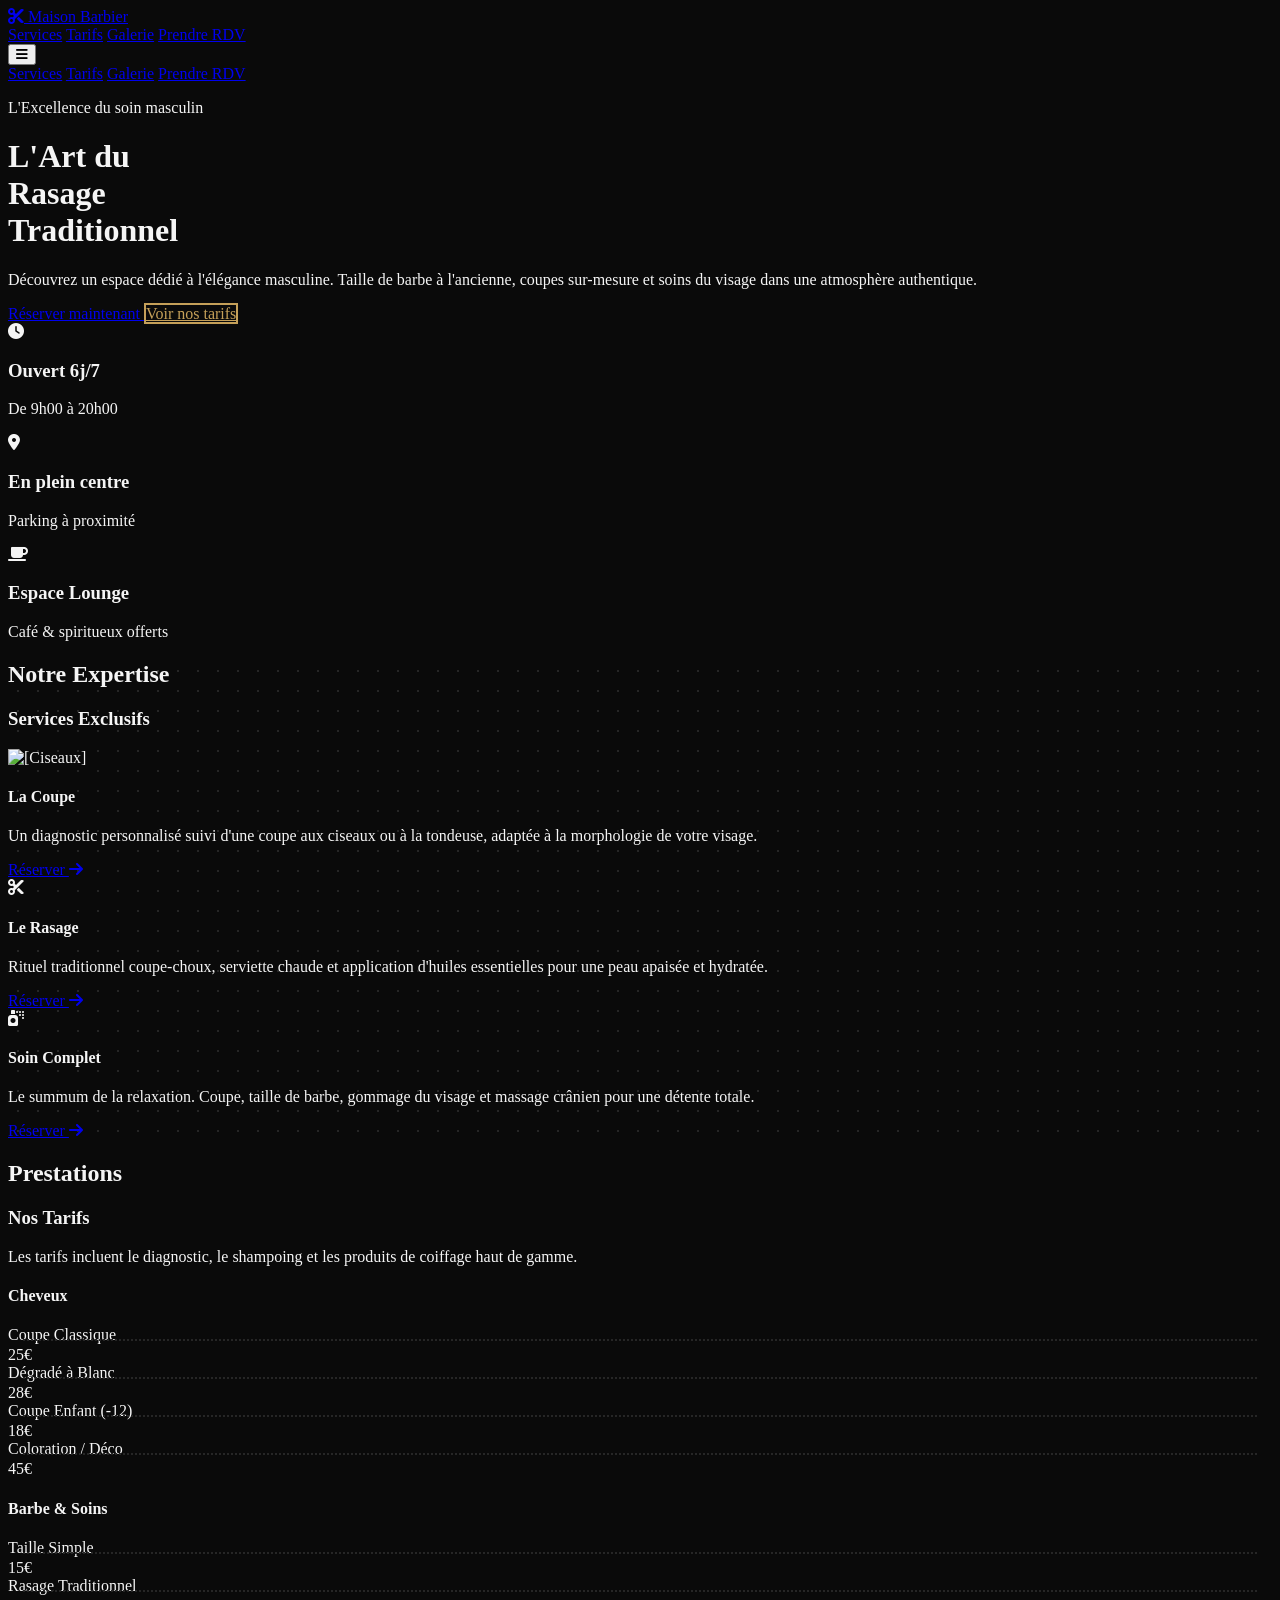
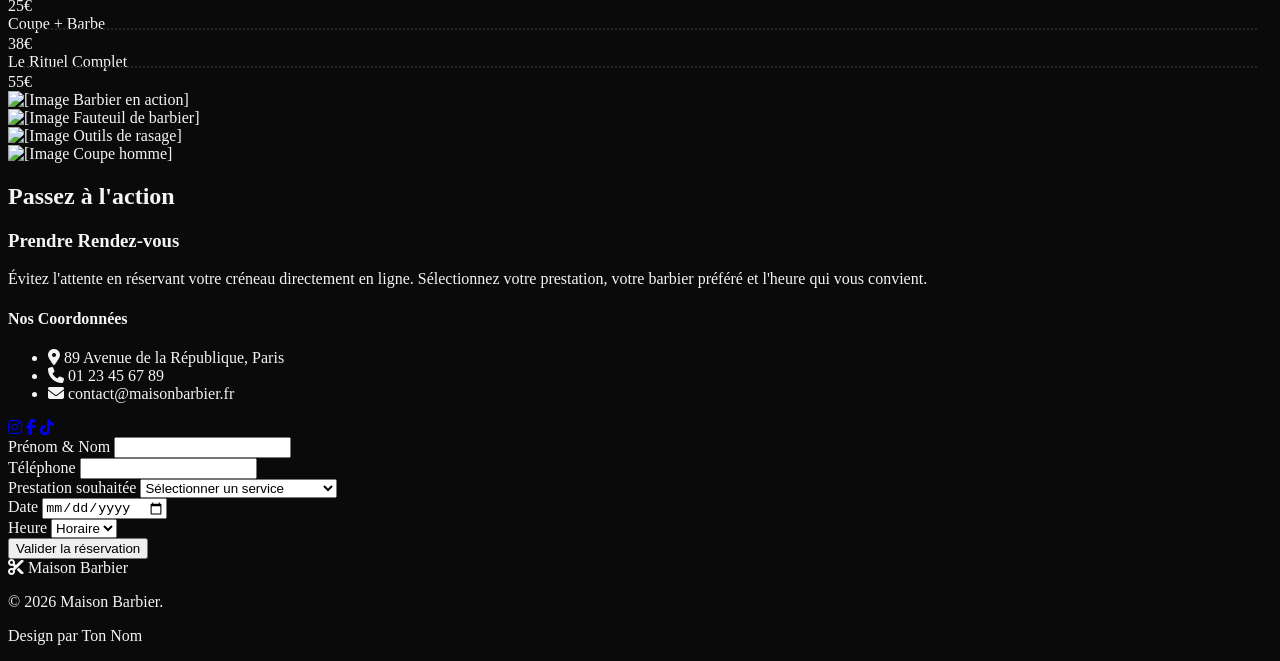
==== barber.html @ 17a3c917 "My porfolio v1" ====
<!DOCTYPE html>
<html lang="fr" class="scroll-smooth">
<head>
<meta charset="UTF-8">
<meta name="viewport" content="width=device-width, initial-scale=1.0">
<title>Maison Barbier | Coiffeur & Barbier Traditionnel</title>
<script src="https://cdn.tailwindcss.com"></script>
<link href="https://fonts.googleapis.com/css2?family=Oswald:wght@400;500;700&family=Inter:wght@300;400;600&display=swap" rel="stylesheet">
<link rel="stylesheet" href="https://cdnjs.cloudflare.com/ajax/libs/font-awesome/6.4.0/css/all.min.css">
<script>
tailwind.config = {
theme: {
extend: {
fontFamily: {
display: ['Oswald', 'sans-serif'],
sans: ['Inter', 'sans-serif']
},
colors: {
barber: {
black: '#0a0a0a',
dark: '#171717',
gray: '#262626',
gold: '#c5a059',
light: '#f5f5f5'
}
}
}
}
}
</script>
<style>
body {
background-color: #0a0a0a;
color: #f5f5f5;
}
.hero-bg {
background-image: linear-gradient(to right, rgba(10, 10, 10, 0.9), rgba(10, 10, 10, 0.4)), url('https://images.unsplash.com/photo-1585747860715-2ba37e788b70?q=80&w=1920&auto=format&fit=crop');
background-size: cover;
background-position: center;
background-attachment: fixed;
}
.pattern-bg {
background-image: radial-gradient(#262626 1px, transparent 1px);
background-size: 20px 20px;
}
.reveal {
opacity: 0;
transform: translateY(30px);
transition: all 0.7s ease-out;
}
.reveal.active {
opacity: 1;
transform: translateY(0);
}
#navbar {
transition: all 0.3s ease;
}
.scrolled {
background-color: #0a0a0a;
border-bottom: 1px solid #262626;
box-shadow: 0 4px 20px rgba(0, 0, 0, 0.8);
}
.price-dots {
flex-grow: 1;
border-bottom: 2px dotted #262626;
margin: 0 15px;
position: relative;
top: -5px;
}
.btn-outline {
border: 2px solid #c5a059;
color: #c5a059;
transition: all 0.3s ease;
}
.btn-outline:hover {
background-color: #c5a059;
color: #0a0a0a;
}
</style>
</head>
<body class="font-sans antialiased selection:bg-barber-gold selection:text-barber-black">

<nav id="navbar" class="fixed w-full z-50 top-0 py-5 transition-all duration-300">
<div class="max-w-7xl mx-auto px-4 sm:px-6 lg:px-8">
<div class="flex justify-between items-center">
<a href="#" class="flex items-center gap-3">
<i class="fas fa-cut text-barber-gold text-2xl transform -rotate-45"></i>
<span class="font-display font-bold text-2xl tracking-widest uppercase text-white">Maison Barbier</span>
</a>
<div class="hidden md:flex space-x-8 items-center font-display tracking-wider uppercase text-sm">
<a href="#services" class="text-gray-300 hover:text-barber-gold transition-colors">Services</a>
<a href="#tarifs" class="text-gray-300 hover:text-barber-gold transition-colors">Tarifs</a>
<a href="#galerie" class="text-gray-300 hover:text-barber-gold transition-colors">Galerie</a>
<a href="#reservation" class="bg-barber-gold text-barber-black px-6 py-2 hover:bg-white transition-colors font-bold">Prendre RDV</a>
</div>
<button id="mobile-btn" class="md:hidden text-white text-2xl hover:text-barber-gold transition-colors">
<i class="fas fa-bars"></i>
</button>
</div>
</div>
<div id="mobile-menu" class="hidden bg-barber-black absolute top-full left-0 w-full flex flex-col px-4 py-6 space-y-4 border-t border-barber-gray text-center font-display uppercase tracking-wider">
<a href="#services" class="text-gray-300 hover:text-barber-gold py-2">Services</a>
<a href="#tarifs" class="text-gray-300 hover:text-barber-gold py-2">Tarifs</a>
<a href="#galerie" class="text-gray-300 hover:text-barber-gold py-2">Galerie</a>
<a href="#reservation" class="bg-barber-gold text-barber-black py-3 font-bold mt-4">Prendre RDV</a>
</div>
</nav>

<header class="hero-bg min-h-screen flex items-center pt-20">
<div class="max-w-7xl mx-auto px-4 sm:px-6 lg:px-8 w-full">
<div class="max-w-2xl reveal">
<div class="flex items-center gap-4 mb-6">
<div class="h-0.5 w-12 bg-barber-gold"></div>
<p class="text-barber-gold font-display tracking-[0.2em] uppercase text-sm font-bold">L'Excellence du soin masculin</p>
</div>
<h1 class="text-6xl md:text-8xl font-display font-bold text-white mb-6 uppercase leading-none tracking-tight">
L'Art du<br>Rasage<br>Traditionnel
</h1>
<p class="text-gray-400 text-lg mb-10 font-light leading-relaxed max-w-lg">
Découvrez un espace dédié à l'élégance masculine. Taille de barbe à l'ancienne, coupes sur-mesure et soins du visage dans une atmosphère authentique.
</p>
<div class="flex flex-col sm:flex-row gap-4">
<a href="#reservation" class="bg-barber-gold text-barber-black text-center px-8 py-4 font-display font-bold uppercase tracking-wider hover:bg-white transition-colors">
Réserver maintenant
</a>
<a href="#tarifs" class="btn-outline text-center px-8 py-4 font-display font-bold uppercase tracking-wider">
Voir nos tarifs
</a>
</div>
</div>
</div>
</header>

<section class="py-12 bg-barber-gold text-barber-black">
<div class="max-w-7xl mx-auto px-4 sm:px-6 lg:px-8">
<div class="grid grid-cols-1 md:grid-cols-3 gap-8 text-center divide-y md:divide-y-0 md:divide-x divide-barber-black/20">
<div class="py-4 reveal">
<i class="fas fa-clock text-3xl mb-3"></i>
<h3 class="font-display font-bold uppercase tracking-wider mb-1">Ouvert 6j/7</h3>
<p class="text-sm font-semibold opacity-80">De 9h00 à 20h00</p>
</div>
<div class="py-4 reveal" style="transition-delay: 100ms;">
<i class="fas fa-map-marker-alt text-3xl mb-3"></i>
<h3 class="font-display font-bold uppercase tracking-wider mb-1">En plein centre</h3>
<p class="text-sm font-semibold opacity-80">Parking à proximité</p>
</div>
<div class="py-4 reveal" style="transition-delay: 200ms;">
<i class="fas fa-coffee text-3xl mb-3"></i>
<h3 class="font-display font-bold uppercase tracking-wider mb-1">Espace Lounge</h3>
<p class="text-sm font-semibold opacity-80">Café & spiritueux offerts</p>
</div>
</div>
</div>
</section>

<section id="services" class="py-24 bg-barber-dark pattern-bg">
<div class="max-w-7xl mx-auto px-4 sm:px-6 lg:px-8">
<div class="text-center mb-16 reveal">
<h2 class="text-barber-gold font-display tracking-[0.2em] uppercase text-sm font-bold mb-2">Notre Expertise</h2>
<h3 class="text-4xl md:text-5xl font-display font-bold text-white uppercase tracking-tight">Services Exclusifs</h3>
</div>
<div class="grid grid-cols-1 md:grid-cols-3 gap-8">
<div class="bg-barber-black p-8 border border-barber-gray hover:border-barber-gold transition-colors group reveal">
<div class="w-16 h-16 bg-barber-gray flex items-center justify-center rounded mb-6 group-hover:bg-barber-gold transition-colors">
<img src="https://api.iconify.design/ph/scissors-bold.svg?color=%23c5a059" alt="[Ciseaux]" class="w-8 h-8 group-hover:filter group-hover:brightness-0">
</div>
<h4 class="text-2xl font-display font-bold text-white uppercase tracking-wide mb-4">La Coupe</h4>
<p class="text-gray-400 font-light leading-relaxed mb-6">Un diagnostic personnalisé suivi d'une coupe aux ciseaux ou à la tondeuse, adaptée à la morphologie de votre visage.</p>
<a href="#reservation" class="text-barber-gold font-display font-bold uppercase tracking-wider text-sm flex items-center group-hover:text-white transition-colors">Réserver <i class="fas fa-arrow-right ml-2"></i></a>
</div>
<div class="bg-barber-black p-8 border border-barber-gray hover:border-barber-gold transition-colors group reveal" style="transition-delay: 100ms;">
<div class="w-16 h-16 bg-barber-gray flex items-center justify-center rounded mb-6 group-hover:bg-barber-gold transition-colors">
<i class="fas fa-cut text-2xl text-barber-gold group-hover:text-barber-black transition-colors"></i>
</div>
<h4 class="text-2xl font-display font-bold text-white uppercase tracking-wide mb-4">Le Rasage</h4>
<p class="text-gray-400 font-light leading-relaxed mb-6">Rituel traditionnel coupe-choux, serviette chaude et application d'huiles essentielles pour une peau apaisée et hydratée.</p>
<a href="#reservation" class="text-barber-gold font-display font-bold uppercase tracking-wider text-sm flex items-center group-hover:text-white transition-colors">Réserver <i class="fas fa-arrow-right ml-2"></i></a>
</div>
<div class="bg-barber-black p-8 border border-barber-gray hover:border-barber-gold transition-colors group reveal" style="transition-delay: 200ms;">
<div class="w-16 h-16 bg-barber-gray flex items-center justify-center rounded mb-6 group-hover:bg-barber-gold transition-colors">
<i class="fas fa-spray-can text-2xl text-barber-gold group-hover:text-barber-black transition-colors"></i>
</div>
<h4 class="text-2xl font-display font-bold text-white uppercase tracking-wide mb-4">Soin Complet</h4>
<p class="text-gray-400 font-light leading-relaxed mb-6">Le summum de la relaxation. Coupe, taille de barbe, gommage du visage et massage crânien pour une détente totale.</p>
<a href="#reservation" class="text-barber-gold font-display font-bold uppercase tracking-wider text-sm flex items-center group-hover:text-white transition-colors">Réserver <i class="fas fa-arrow-right ml-2"></i></a>
</div>
</div>
</div>
</section>

<section id="tarifs" class="py-24 bg-barber-black">
<div class="max-w-5xl mx-auto px-4 sm:px-6 lg:px-8">
<div class="flex flex-col md:flex-row justify-between items-center mb-16 reveal gap-6">
<div>
<h2 class="text-barber-gold font-display tracking-[0.2em] uppercase text-sm font-bold mb-2">Prestations</h2>
<h3 class="text-4xl md:text-5xl font-display font-bold text-white uppercase tracking-tight">Nos Tarifs</h3>
</div>
<div class="text-gray-400 font-light italic border-l-4 border-barber-gold pl-4 max-w-sm">
Les tarifs incluent le diagnostic, le shampoing et les produits de coiffage haut de gamme.
</div>
</div>

<div class="grid grid-cols-1 md:grid-cols-2 gap-12 lg:gap-20">
<div class="reveal">
<h4 class="text-2xl font-display font-bold text-white uppercase tracking-wide mb-8 pb-4 border-b border-barber-gray">Cheveux</h4>
<div class="space-y-6">
<div class="flex items-center">
<span class="text-lg font-bold text-white uppercase tracking-wider">Coupe Classique</span>
<div class="price-dots"></div>
<span class="text-2xl font-display font-bold text-barber-gold">25€</span>
</div>
<div class="flex items-center">
<span class="text-lg font-bold text-white uppercase tracking-wider">Dégradé à Blanc</span>
<div class="price-dots"></div>
<span class="text-2xl font-display font-bold text-barber-gold">28€</span>
</div>
<div class="flex items-center">
<span class="text-lg font-bold text-white uppercase tracking-wider">Coupe Enfant (-12)</span>
<div class="price-dots"></div>
<span class="text-2xl font-display font-bold text-barber-gold">18€</span>
</div>
<div class="flex items-center">
<span class="text-lg font-bold text-white uppercase tracking-wider">Coloration / Déco</span>
<div class="price-dots"></div>
<span class="text-2xl font-display font-bold text-barber-gold">45€</span>
</div>
</div>
</div>
<div class="reveal" style="transition-delay: 100ms;">
<h4 class="text-2xl font-display font-bold text-white uppercase tracking-wide mb-8 pb-4 border-b border-barber-gray">Barbe & Soins</h4>
<div class="space-y-6">
<div class="flex items-center">
<span class="text-lg font-bold text-white uppercase tracking-wider">Taille Simple</span>
<div class="price-dots"></div>
<span class="text-2xl font-display font-bold text-barber-gold">15€</span>
</div>
<div class="flex items-center">
<span class="text-lg font-bold text-white uppercase tracking-wider">Rasage Traditionnel</span>
<div class="price-dots"></div>
<span class="text-2xl font-display font-bold text-barber-gold">25€</span>
</div>
<div class="flex items-center">
<span class="text-lg font-bold text-white uppercase tracking-wider">Coupe + Barbe</span>
<div class="price-dots"></div>
<span class="text-2xl font-display font-bold text-barber-gold">38€</span>
</div>
<div class="flex items-center">
<span class="text-lg font-bold text-white uppercase tracking-wider">Le Rituel Complet</span>
<div class="price-dots"></div>
<span class="text-2xl font-display font-bold text-barber-gold">55€</span>
</div>
</div>
</div>
</div>
</div>
</section>

<section id="galerie" class="py-2 bg-barber-dark">
<div class="grid grid-cols-2 md:grid-cols-4 gap-1">
<div class="h-64 md:h-80 overflow-hidden reveal">
<img src="https://images.unsplash.com/photo-1621605815971-fbc98d665033?q=80&w=800&auto=format&fit=crop" alt="[Image Barbier en action]" class="w-full h-full object-cover grayscale hover:grayscale-0 transition-all duration-500 transform hover:scale-105">
</div>
<div class="h-64 md:h-80 overflow-hidden reveal" style="transition-delay: 100ms;">
<img src="https://images.unsplash.com/photo-1599351431202-1e0f0137899a?q=80&w=800&auto=format&fit=crop" alt="[Image Fauteuil de barbier]" class="w-full h-full object-cover grayscale hover:grayscale-0 transition-all duration-500 transform hover:scale-105">
</div>
<div class="h-64 md:h-80 overflow-hidden reveal" style="transition-delay: 200ms;">
<img src="https://images.unsplash.com/photo-1503951914875-452162b0f3f1?q=80&w=800&auto=format&fit=crop" alt="[Image Outils de rasage]" class="w-full h-full object-cover grayscale hover:grayscale-0 transition-all duration-500 transform hover:scale-105">
</div>
<div class="h-64 md:h-80 overflow-hidden reveal" style="transition-delay: 300ms;">
<img src="https://images.unsplash.com/photo-1622286342621-4bd786c2447c?q=80&w=800&auto=format&fit=crop" alt="[Image Coupe homme]" class="w-full h-full object-cover grayscale hover:grayscale-0 transition-all duration-500 transform hover:scale-105">
</div>
</div>
</section>

<section id="reservation" class="py-24 bg-barber-black relative overflow-hidden">
<div class="absolute top-0 right-0 w-1/2 h-full bg-barber-dark transform skew-x-12 translate-x-32 hidden lg:block"></div>
<div class="max-w-7xl mx-auto px-4 sm:px-6 lg:px-8 relative z-10">
<div class="grid grid-cols-1 lg:grid-cols-2 gap-16 items-center">
<div class="reveal">
<h2 class="text-barber-gold font-display tracking-[0.2em] uppercase text-sm font-bold mb-2">Passez à l'action</h2>
<h3 class="text-4xl md:text-5xl font-display font-bold text-white uppercase tracking-tight mb-6">Prendre Rendez-vous</h3>
<p class="text-gray-400 mb-10 font-light leading-relaxed">
Évitez l'attente en réservant votre créneau directement en ligne. Sélectionnez votre prestation, votre barbier préféré et l'heure qui vous convient.
</p>

<div class="bg-barber-dark p-8 border border-barber-gray mb-8">
<h4 class="font-display font-bold uppercase tracking-wider text-xl mb-4 border-b border-barber-gray pb-2 text-white">Nos Coordonnées</h4>
<ul class="space-y-4 text-gray-400 font-light">
<li class="flex items-center"><i class="fas fa-map-marker-alt text-barber-gold w-6 text-center mr-3"></i> 89 Avenue de la République, Paris</li>
<li class="flex items-center"><i class="fas fa-phone text-barber-gold w-6 text-center mr-3"></i> 01 23 45 67 89</li>
<li class="flex items-center"><i class="fas fa-envelope text-barber-gold w-6 text-center mr-3"></i> contact@maisonbarbier.fr</li>
</ul>
</div>
<div class="flex gap-4">
<a href="#" class="w-12 h-12 bg-barber-gray flex items-center justify-center rounded hover:bg-barber-gold hover:text-barber-black transition-colors text-white"><i class="fab fa-instagram text-xl"></i></a>
<a href="#" class="w-12 h-12 bg-barber-gray flex items-center justify-center rounded hover:bg-barber-gold hover:text-barber-black transition-colors text-white"><i class="fab fa-facebook-f text-xl"></i></a>
<a href="#" class="w-12 h-12 bg-barber-gray flex items-center justify-center rounded hover:bg-barber-gold hover:text-barber-black transition-colors text-white"><i class="fab fa-tiktok text-xl"></i></a>
</div>
</div>

<div class="bg-barber-gray p-8 md:p-10 reveal shadow-2xl">
<form onsubmit="event.preventDefault();" class="space-y-6">
<div class="grid grid-cols-1 md:grid-cols-2 gap-6">
<div>
<label class="block font-display tracking-widest uppercase text-xs text-gray-400 mb-2">Prénom & Nom</label>
<input type="text" required class="w-full bg-barber-black border border-barber-dark px-4 py-3 text-white focus:outline-none focus:border-barber-gold transition-colors">
</div>
<div>
<label class="block font-display tracking-widest uppercase text-xs text-gray-400 mb-2">Téléphone</label>
<input type="tel" required class="w-full bg-barber-black border border-barber-dark px-4 py-3 text-white focus:outline-none focus:border-barber-gold transition-colors">
</div>
</div>
<div>
<label class="block font-display tracking-widest uppercase text-xs text-gray-400 mb-2">Prestation souhaitée</label>
<select required class="w-full bg-barber-black border border-barber-dark px-4 py-3 text-white focus:outline-none focus:border-barber-gold transition-colors appearance-none">
<option value="" disabled selected>Sélectionner un service</option>
<option value="coupe">Coupe Classique ou Dégradé</option>
<option value="barbe">Taille de Barbe / Rasage</option>
<option value="complet">Coupe + Barbe</option>
<option value="rituel">Le Rituel Complet</option>
</select>
</div>
<div class="grid grid-cols-1 md:grid-cols-2 gap-6">
<div>
<label class="block font-display tracking-widest uppercase text-xs text-gray-400 mb-2">Date</label>
<input type="date" required class="w-full bg-barber-black border border-barber-dark px-4 py-3 text-gray-400 focus:text-white focus:outline-none focus:border-barber-gold transition-colors">
</div>
<div>
<label class="block font-display tracking-widest uppercase text-xs text-gray-400 mb-2">Heure</label>
<select required class="w-full bg-barber-black border border-barber-dark px-4 py-3 text-white focus:outline-none focus:border-barber-gold transition-colors appearance-none">
<option value="" disabled selected>Horaire</option>
<option value="09:00">09:00</option>
<option value="10:00">10:00</option>
<option value="11:00">11:00</option>
<option value="14:00">14:00</option>
<option value="15:00">15:00</option>
<option value="16:00">16:00</option>
<option value="17:00">17:00</option>
<option value="18:00">18:00</option>
</select>
</div>
</div>
<button type="submit" class="w-full bg-barber-gold text-barber-black font-display font-bold uppercase tracking-wider py-4 hover:bg-white transition-colors mt-4">
Valider la réservation
</button>
</form>
</div>
</div>
</div>
</section>

<footer class="bg-barber-black py-8 border-t border-barber-gray text-center">
<div class="max-w-7xl mx-auto px-4 flex flex-col md:flex-row justify-between items-center">
<div class="flex items-center gap-2 mb-4 md:mb-0">
<i class="fas fa-cut text-barber-gold transform -rotate-45"></i>
<span class="font-display font-bold uppercase tracking-widest text-white text-lg">Maison Barbier</span>
</div>
<p class="text-gray-500 text-sm font-light uppercase tracking-widest mb-4 md:mb-0">&copy; 2026 Maison Barbier.</p>
<p class="text-gray-500 text-sm font-light uppercase tracking-widest">Design par <span class="text-barber-gold font-bold">Ton Nom</span></p>
</div>
</footer>

<script>
const navbar = document.getElementById('navbar');
const mobileBtn = document.getElementById('mobile-btn');
const mobileMenu = document.getElementById('mobile-menu');

window.addEventListener('scroll', () => {
if (window.scrollY > 50) {
navbar.classList.add('scrolled');
navbar.classList.remove('py-5');
navbar.classList.add('py-3');
} else {
navbar.classList.remove('scrolled');
navbar.classList.add('py-5');
navbar.classList.remove('py-3');
}
});

mobileBtn.addEventListener('click', () => {
mobileMenu.classList.toggle('hidden');
});

mobileMenu.querySelectorAll('a').forEach(link => {
link.addEventListener('click', () => {
mobileMenu.classList.add('hidden');
});
});

const reveals = document.querySelectorAll('.reveal');
const revealOnScroll = new IntersectionObserver((entries, observer) => {
entries.forEach(entry => {
if (entry.isIntersecting) {
entry.target.classList.add('active');
observer.unobserve(entry.target);
}
});
}, {
threshold: 0.15,
rootMargin: "0px 0px -50px 0px"
});

reveals.forEach(reveal => {
revealOnScroll.observe(reveal);
});
</script>

</body>
</html>
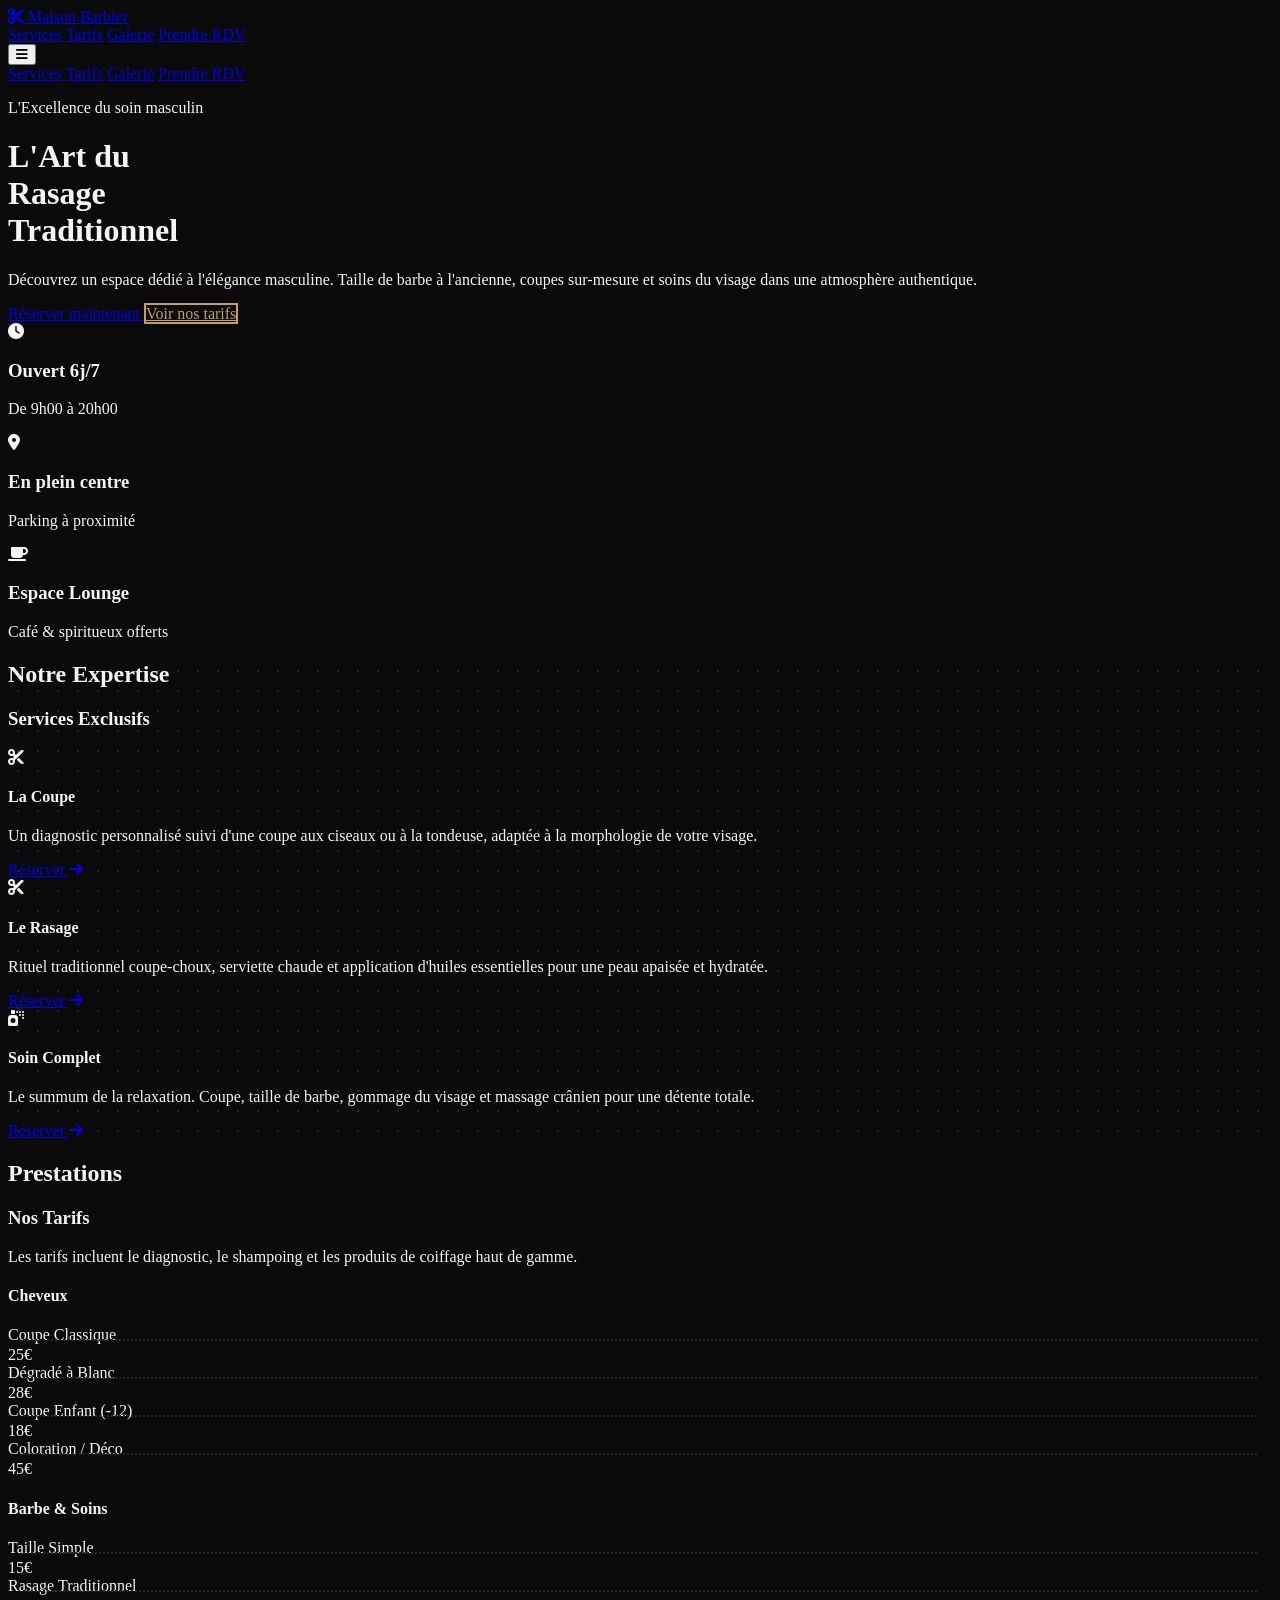
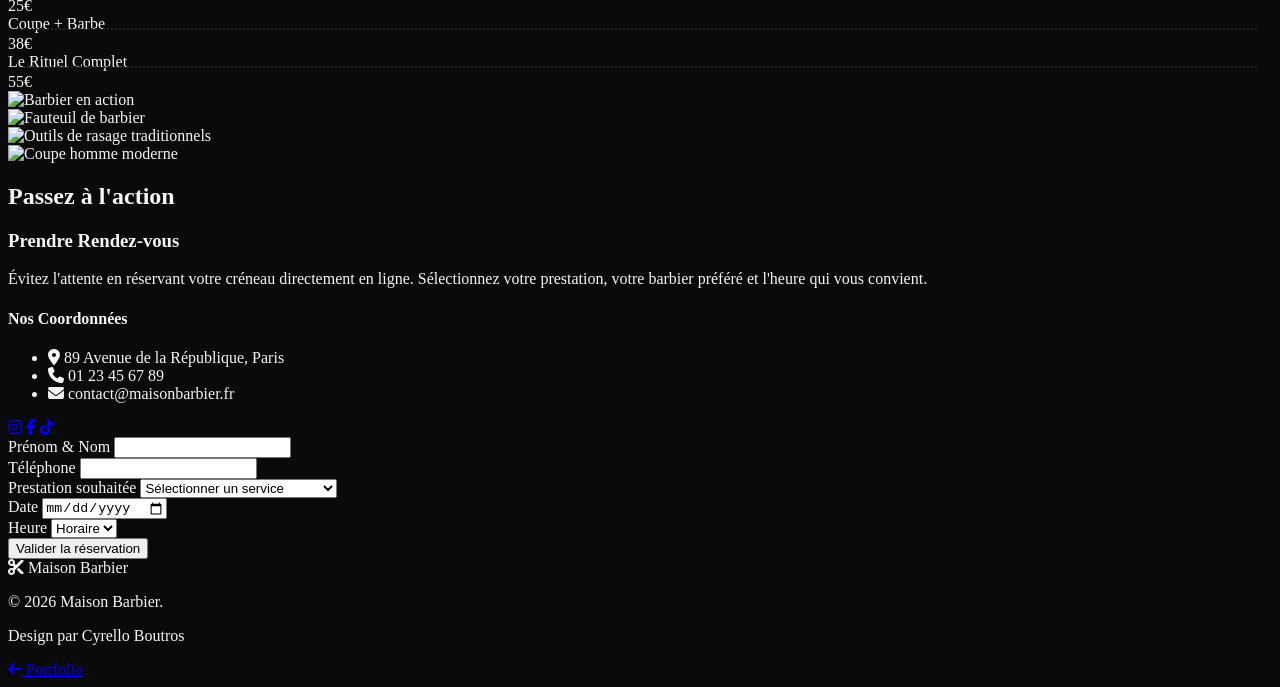
==== commit e76bad80: "modif features" ====
--- a/barber.html
+++ b/barber.html
@@ -39,6 +39,11 @@
 background-position: center;
 background-attachment: fixed;
 }
+@media (max-width: 768px) {
+.hero-bg {
+background-attachment: scroll;
+}
+}
 .pattern-bg {
 background-image: radial-gradient(#262626 1px, transparent 1px);
 background-size: 20px 20px;
@@ -162,7 +167,7 @@
 <div class="grid grid-cols-1 md:grid-cols-3 gap-8">
 <div class="bg-barber-black p-8 border border-barber-gray hover:border-barber-gold transition-colors group reveal">
 <div class="w-16 h-16 bg-barber-gray flex items-center justify-center rounded mb-6 group-hover:bg-barber-gold transition-colors">
-<img src="https://api.iconify.design/ph/scissors-bold.svg?color=%23c5a059" alt="[Ciseaux]" class="w-8 h-8 group-hover:filter group-hover:brightness-0">
+<i class="fas fa-scissors text-2xl text-barber-gold group-hover:text-barber-black transition-colors"></i>
 </div>
 <h4 class="text-2xl font-display font-bold text-white uppercase tracking-wide mb-4">La Coupe</h4>
 <p class="text-gray-400 font-light leading-relaxed mb-6">Un diagnostic personnalisé suivi d'une coupe aux ciseaux ou à la tondeuse, adaptée à la morphologie de votre visage.</p>
@@ -255,19 +260,19 @@
 </div>
 </section>
 
-<section id="galerie" class="py-2 bg-barber-dark">
+<section id="galerie" class="bg-barber-dark">
 <div class="grid grid-cols-2 md:grid-cols-4 gap-1">
 <div class="h-64 md:h-80 overflow-hidden reveal">
-<img src="https://images.unsplash.com/photo-1621605815971-fbc98d665033?q=80&w=800&auto=format&fit=crop" alt="[Image Barbier en action]" class="w-full h-full object-cover grayscale hover:grayscale-0 transition-all duration-500 transform hover:scale-105">
+<img src="https://images.unsplash.com/photo-1621605815971-fbc98d665033?q=80&w=800&auto=format&fit=crop" alt="Barbier en action" class="w-full h-full object-cover grayscale hover:grayscale-0 transition-all duration-500 transform hover:scale-105">
 </div>
 <div class="h-64 md:h-80 overflow-hidden reveal" style="transition-delay: 100ms;">
-<img src="https://images.unsplash.com/photo-1599351431202-1e0f0137899a?q=80&w=800&auto=format&fit=crop" alt="[Image Fauteuil de barbier]" class="w-full h-full object-cover grayscale hover:grayscale-0 transition-all duration-500 transform hover:scale-105">
+<img src="https://images.unsplash.com/photo-1599351431202-1e0f0137899a?q=80&w=800&auto=format&fit=crop" alt="Fauteuil de barbier" class="w-full h-full object-cover grayscale hover:grayscale-0 transition-all duration-500 transform hover:scale-105">
 </div>
 <div class="h-64 md:h-80 overflow-hidden reveal" style="transition-delay: 200ms;">
-<img src="https://images.unsplash.com/photo-1503951914875-452162b0f3f1?q=80&w=800&auto=format&fit=crop" alt="[Image Outils de rasage]" class="w-full h-full object-cover grayscale hover:grayscale-0 transition-all duration-500 transform hover:scale-105">
+<img src="https://images.unsplash.com/photo-1503951914875-452162b0f3f1?q=80&w=800&auto=format&fit=crop" alt="Outils de rasage traditionnels" class="w-full h-full object-cover grayscale hover:grayscale-0 transition-all duration-500 transform hover:scale-105">
 </div>
 <div class="h-64 md:h-80 overflow-hidden reveal" style="transition-delay: 300ms;">
-<img src="https://images.unsplash.com/photo-1622286342621-4bd786c2447c?q=80&w=800&auto=format&fit=crop" alt="[Image Coupe homme]" class="w-full h-full object-cover grayscale hover:grayscale-0 transition-all duration-500 transform hover:scale-105">
+<img src="https://images.unsplash.com/photo-1622286342621-4bd786c2447c?q=80&w=800&auto=format&fit=crop" alt="Coupe homme moderne" class="w-full h-full object-cover grayscale hover:grayscale-0 transition-all duration-500 transform hover:scale-105">
 </div>
 </div>
 </section>
@@ -356,7 +361,7 @@
 <span class="font-display font-bold uppercase tracking-widest text-white text-lg">Maison Barbier</span>
 </div>
 <p class="text-gray-500 text-sm font-light uppercase tracking-widest mb-4 md:mb-0">&copy; 2026 Maison Barbier.</p>
-<p class="text-gray-500 text-sm font-light uppercase tracking-widest">Design par <span class="text-barber-gold font-bold">Ton Nom</span></p>
+<p class="text-gray-500 text-sm font-light uppercase tracking-widest">Design par <span class="text-barber-gold font-bold">Cyrello Boutros</span></p>
 </div>
 </footer>
 
@@ -405,5 +410,8 @@
 });
 </script>
 
+<a href="index.html" class="fixed bottom-6 left-6 z-50 flex items-center gap-2 bg-barber-black text-barber-gold px-4 py-2 border border-barber-gold hover:bg-barber-gold hover:text-barber-black transition-all duration-300 font-display uppercase tracking-wider text-xs shadow-xl">
+<i class="fas fa-arrow-left mr-1"></i> Portfolio
+</a>
 </body>
 </html>
